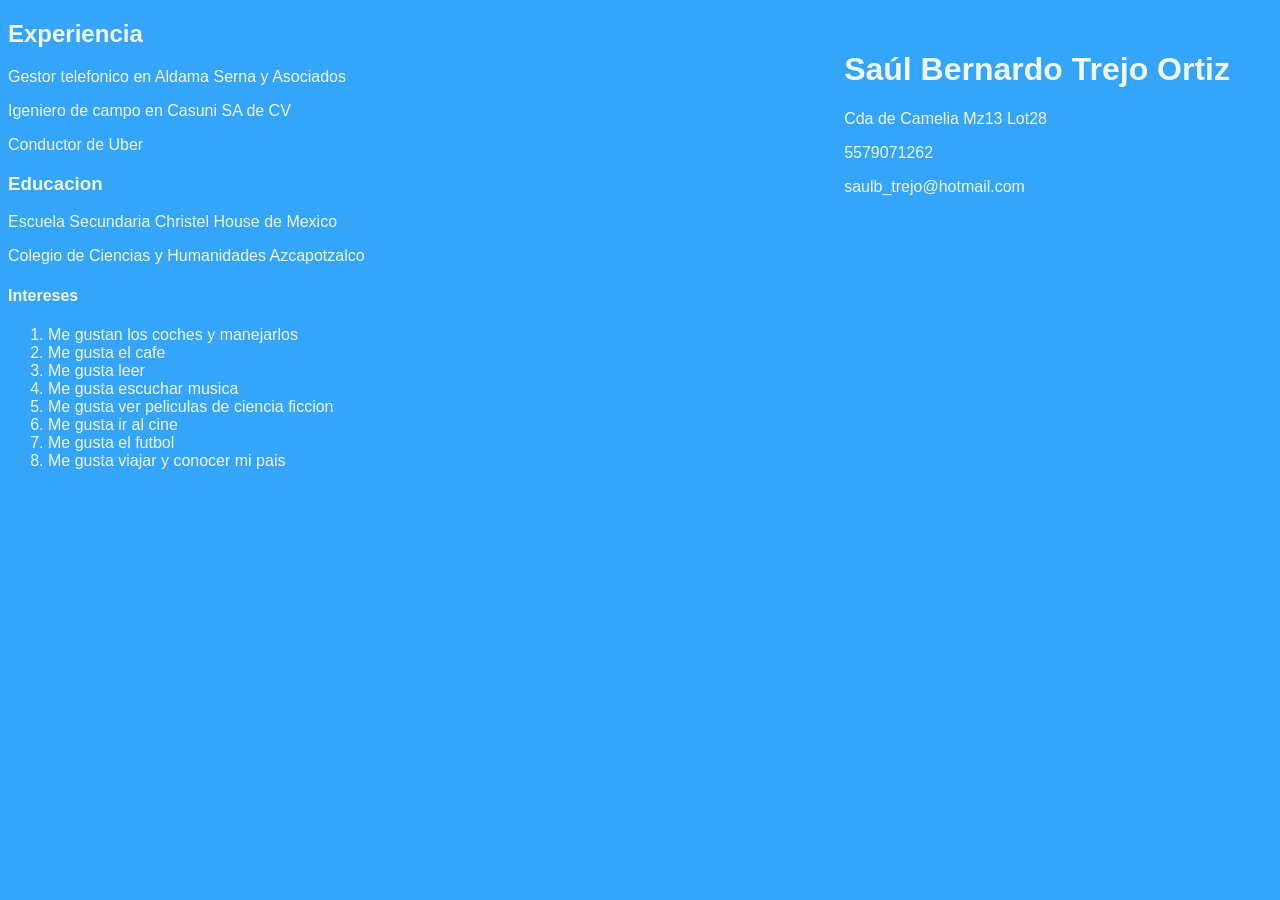
==== index.html @ e2b5690e "Comienzo CV" ====
<!DOCTYPE html>
<html>
<head>
    <meta charset="utf-8"/>
    <style>
      @import url('https://fonts.googleapis.com/css?family=Montserrat');
    body{
        font-family: sans-serif;
        background-color: #34A5F9;
        color:aliceblue;
        }
    div {
        position: absolute;
        top: 30px;
        right: 50px;
        }
    </style>
</head>
<body>
    <div>
        <h1>Saúl Bernardo Trejo Ortiz</h1>
        <p>Cda de Camelia Mz13 Lot28</p>
        <p>5579071262</p>
        <p>saulb_trejo@hotmail.com</p>
    </div>
</body>
<main>
        <h2>Experiencia</h2>
        <section>
            <p>Gestor telefonico en Aldama Serna y Asociados</p>
        </section>
        <section>
            <p>Igeniero de campo en Casuni SA de CV</p>
        </section>
        <section>
            <p>Conductor de Uber</p>
        </section>
    </main>
    <aside>
        <h3>Educacion</h3>
        <section>
            <p>Escuela Secundaria Christel House de Mexico</p>
        </section>
        <section> 
            <p>Colegio de Ciencias y Humanidades Azcapotzalco</p> 
        </section>
    </aside>
    <footer>
        <h4>Intereses</h4>
        <ol>
            <li>Me gustan los coches y manejarlos</li>
            <li>Me gusta el cafe</li>
            <li>Me gusta leer</li>
            <li>Me gusta escuchar musica</li>
            <li>Me gusta ver peliculas de ciencia ficcion</li>
            <li>Me gusta ir al cine</li>
            <li>Me gusta el futbol</li>
            <li>Me gusta viajar y conocer mi pais</li>
         </ol>
    </footer>
</header>
</html>
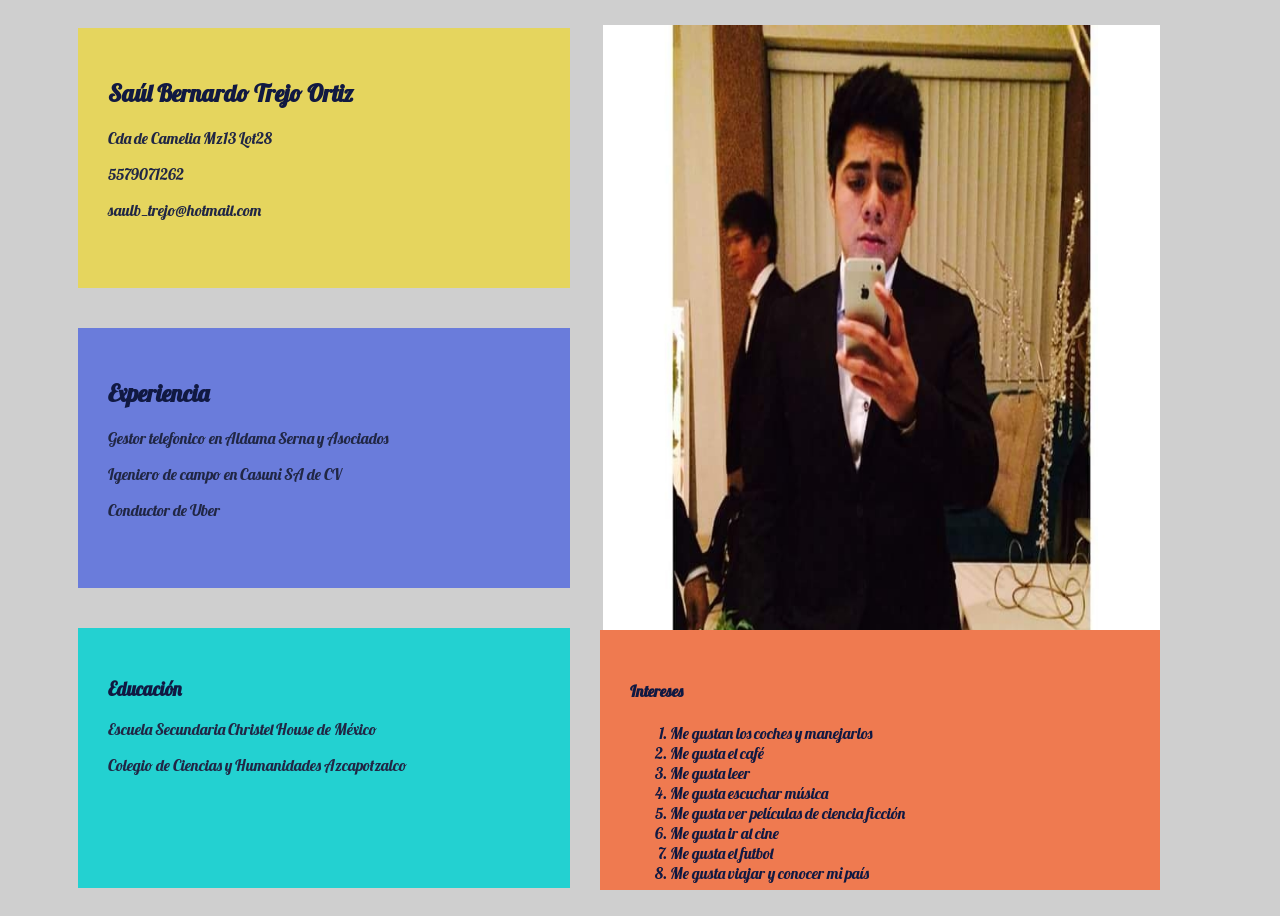
==== commit a81330e2: "Termine mi CV" ====
--- a/index.html
+++ b/index.html
@@ -3,60 +3,151 @@
 <head>
     <meta charset="utf-8"/>
     <style>
-      @import url('https://fonts.googleapis.com/css?family=Montserrat');
+    @import url('https://fonts.googleapis.com/css?family=Kavivanar|Lobster|Montserrat');
+      .col1{
+            width: 8.333%;
+        }
+        .col2{
+            width:16.666%;
+        }
+        .col3{
+            width: 25%;
+        }
+        .col4{
+            width: 33.332%;
+        }
+        .col5{
+            width: 41.665%;
+        }
+        .col6{
+            width: 50%;
+        }
+        .col7{
+            width: 58.333%;
+        }
+        .col8{
+            width: 66.666%;
+        }
+        .col9{
+            width: 75%;
+        }
+        .col10{
+            width: 83.332%;
+        }
+        .col11{
+            width: 91.665%;
+        }
+        .col12{
+            width: 100%;
+        }
+        .col{
+            float:left;
+            box-sizing: border-box;
+        }    
+        .row{
+            overflow:hidden;
+        }
     body{
-        font-family: sans-serif;
-        background-color: #34A5F9;
-        color:aliceblue;
+        font-family: 'Lobster', cursive;
+        background-color: rgb(207, 207, 207);
+        color:#111942;
         }
     div {
+        position: relative;
+        top: 0;
+        left: 0;
+        }
+    section{
+        position: relative;
+        margin: 20px 70px 20px;
+        padding: 30px;
+        height: 200px;
+    }
+    footer{
         position: absolute;
-        top: 30px;
         right: 50px;
-        }
+        top: 610px;
+        width: 700px;
+    }
+    img{
+        position: absolute;
+        top: -25px;
+        width: 557px;
+        right: 70px;
+        margin: 50px;
+        height: 88%;
+    }
+    p{
+        color:#212745;
+    }
+    #section-principal{
+        background-color: #E5D55E;
+    }
+    #section-secondary{
+        background-color: #6A7CDB;
+    }
+    #section-third{
+        background-color: #23D1D1;
+    }
+    #section-fourd{
+        background-color: #EF7A50;
+    }
     </style>
 </head>
 <body>
-    <div>
-        <h1>Saúl Bernardo Trejo Ortiz</h1>
-        <p>Cda de Camelia Mz13 Lot28</p>
-        <p>5579071262</p>
-        <p>saulb_trejo@hotmail.com</p>
+    <img src="imagen/saulcv2.jpg"/>
+    <div class="row">
+        <div class="col col6">
+            <section id="section-principal">
+                    <h1>Saúl Bernardo Trejo Ortiz</h1>
+                    <p>Cda de Camelia Mz13 Lot28</p>
+                    <p>5579071262</p>
+                    <p>saulb_trejo@hotmail.com</p>
+        </div>
+            </section>
     </div>
 </body>
 <main>
-        <h2>Experiencia</h2>
-        <section>
-            <p>Gestor telefonico en Aldama Serna y Asociados</p>
+    <div class="row">
+        <div class="col col6">
+            <section id="section-secondary">
+                    <h2>Experiencia</h2>
+                    <p>Gestor telefonico en Aldama Serna y Asociados</p>
+                    <p>Igeniero de campo en Casuni SA de CV</p>
+                    <p>Conductor de Uber</p>
+        </div>
+           </section>
+    </div>
+</main>
+<aside>
+    <div class="row">
+        <div class="col col6">
+            <section id="section-third">
+                    <h3>Educación</h3>
+                    <p>Escuela Secundaria Christel House de México</p>
+                    <p>Colegio de Ciencias y Humanidades Azcapotzalco</p>
+            </div>
+            </section>
+        </div>
+</aside>
+<footer>
+    <div class="row">
+        <div class="col col12">
+            <section id="section-fourd">
+                <h4>Intereses</h4>
+                <ol>
+                  <li>Me gustan los coches y manejarlos</li>
+                  <li>Me gusta el café</li>
+                  <li>Me gusta leer</li>
+                  <li>Me gusta escuchar música</li>
+                  <li>Me gusta ver películas de ciencia ficción</li>
+                  <li>Me gusta ir al cine</li>
+                  <li>Me gusta el futbol</li>
+                  <li>Me gusta viajar y conocer mi país</li>
+               </ol>
+        </div>
         </section>
-        <section>
-            <p>Igeniero de campo en Casuni SA de CV</p>
-        </section>
-        <section>
-            <p>Conductor de Uber</p>
-        </section>
-    </main>
-    <aside>
-        <h3>Educacion</h3>
-        <section>
-            <p>Escuela Secundaria Christel House de Mexico</p>
-        </section>
-        <section> 
-            <p>Colegio de Ciencias y Humanidades Azcapotzalco</p> 
-        </section>
-    </aside>
-    <footer>
-        <h4>Intereses</h4>
-        <ol>
-            <li>Me gustan los coches y manejarlos</li>
-            <li>Me gusta el cafe</li>
-            <li>Me gusta leer</li>
-            <li>Me gusta escuchar musica</li>
-            <li>Me gusta ver peliculas de ciencia ficcion</li>
-            <li>Me gusta ir al cine</li>
-            <li>Me gusta el futbol</li>
-            <li>Me gusta viajar y conocer mi pais</li>
-         </ol>
+    </div>
     </footer>
 </header>
 </html>
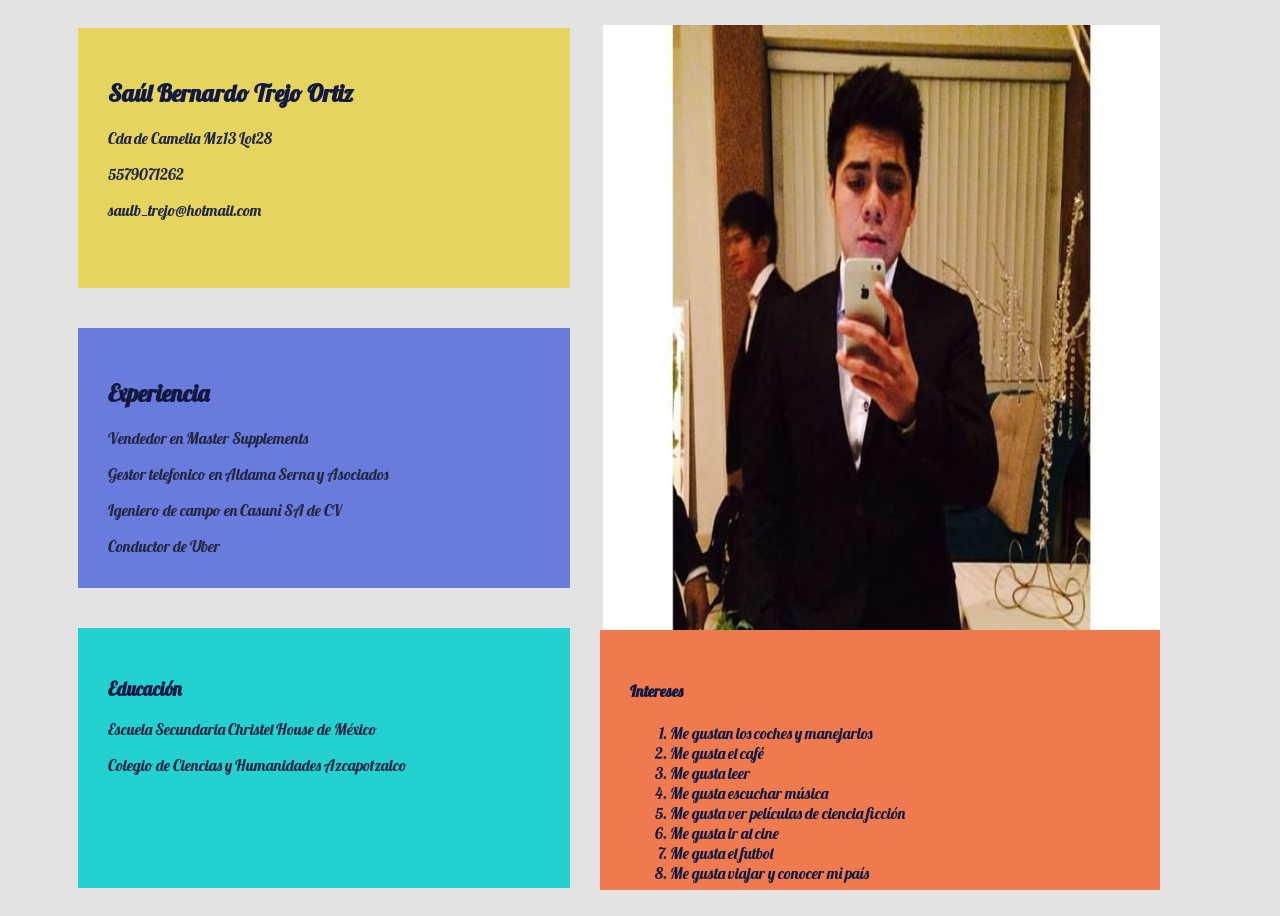
==== commit e5638644: "Termine mi cv" ====
--- a/index.html
+++ b/index.html
@@ -49,7 +49,7 @@
         }
     body{
         font-family: 'Lobster', cursive;
-        background-color: rgb(207, 207, 207);
+        background-color: rgba(158, 158, 158, 0.281);
         color:#111942;
         }
     div {
@@ -112,6 +112,7 @@
         <div class="col col6">
             <section id="section-secondary">
                     <h2>Experiencia</h2>
+                    <p>Vendedor en Master Supplements</p>
                     <p>Gestor telefonico en Aldama Serna y Asociados</p>
                     <p>Igeniero de campo en Casuni SA de CV</p>
                     <p>Conductor de Uber</p>
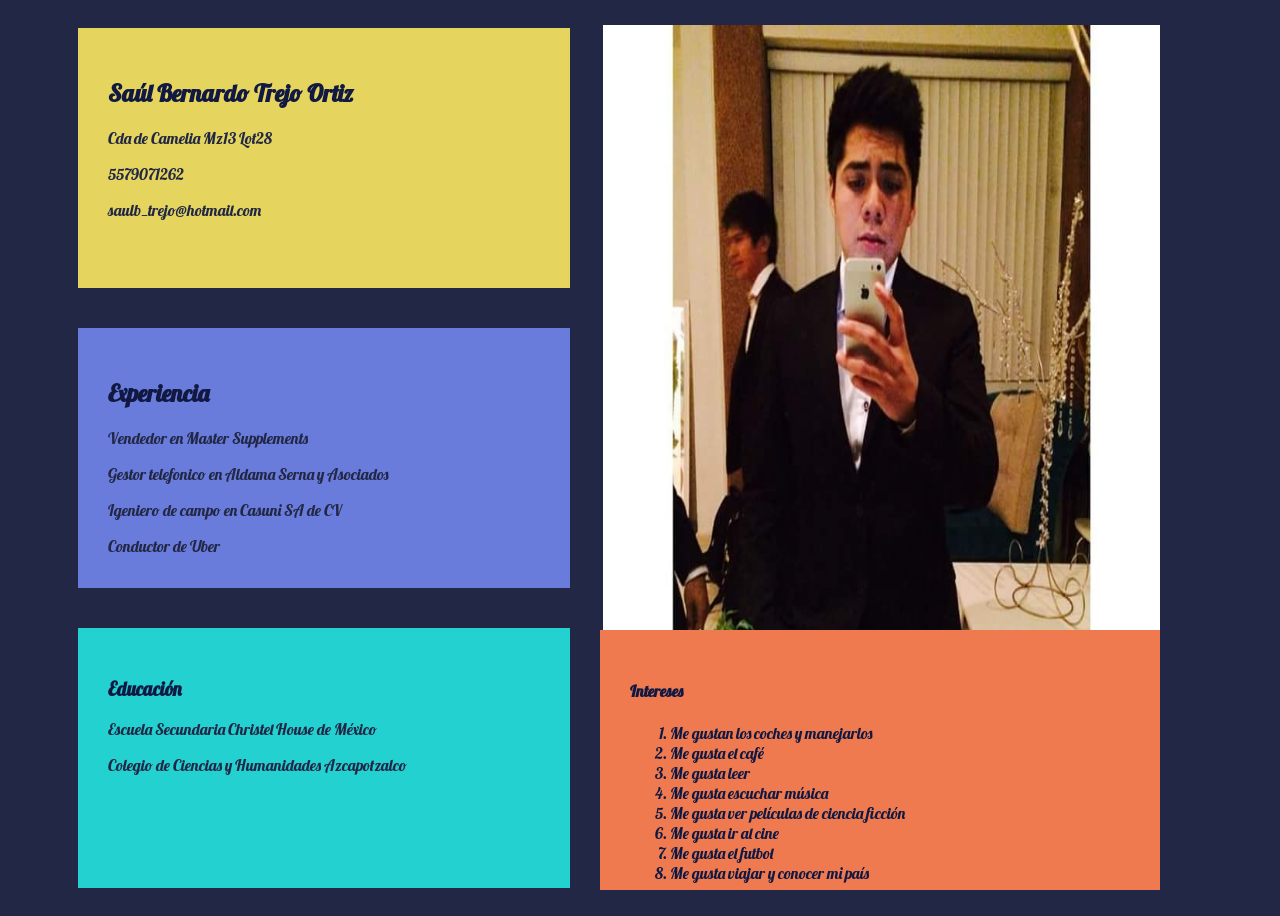
==== commit a4fc17c0: "Ultimo detalle" ====
--- a/index.html
+++ b/index.html
@@ -49,7 +49,7 @@
         }
     body{
         font-family: 'Lobster', cursive;
-        background-color: rgba(158, 158, 158, 0.281);
+        background-color: #212745;
         color:#111942;
         }
     div {
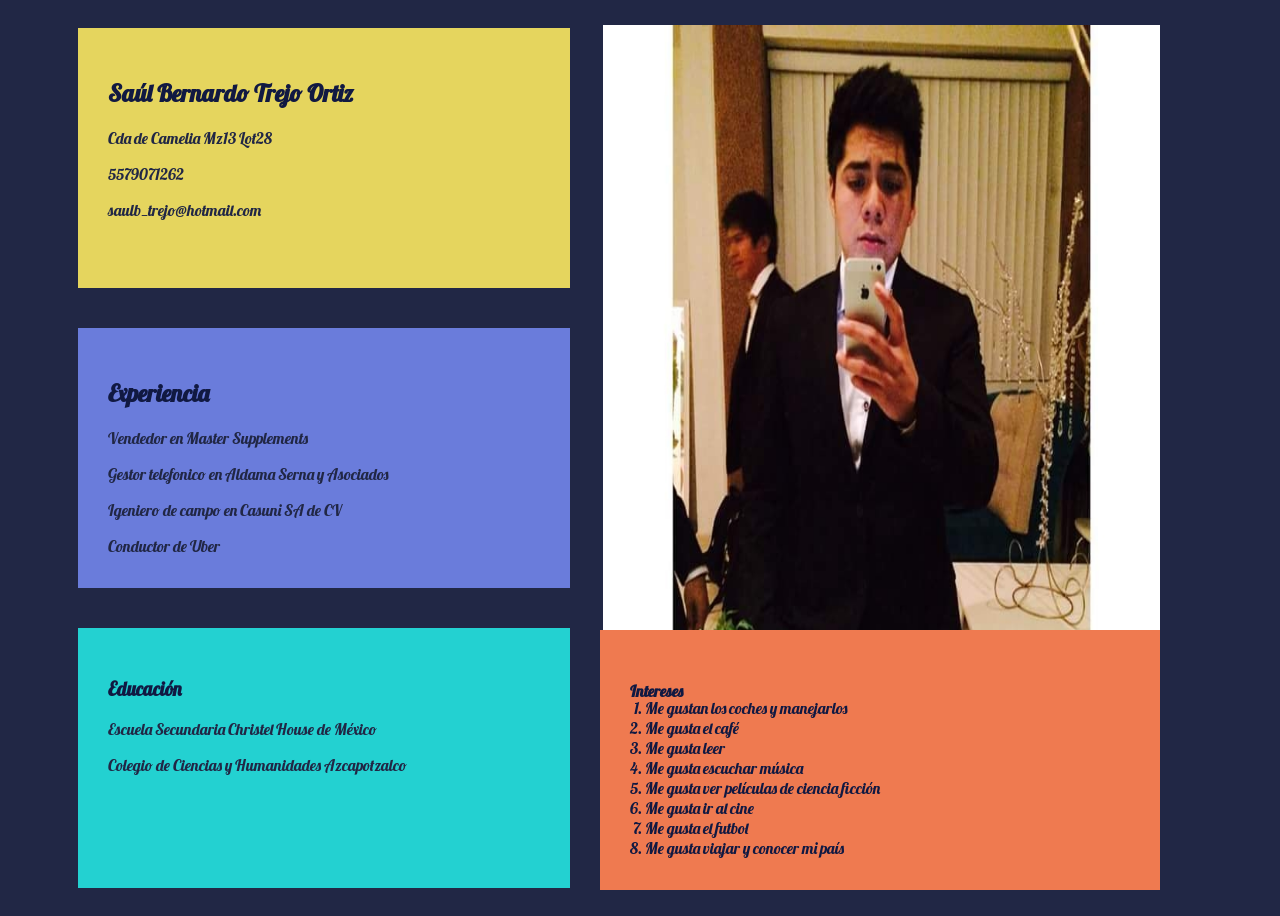
==== commit 9bcc21e2: "Termine" ====
--- a/index.html
+++ b/index.html
@@ -77,6 +77,10 @@
         margin: 50px;
         height: 88%;
     }
+    ol{
+        padding: -20px;
+        margin: -25px;
+    }
     p{
         color:#212745;
     }
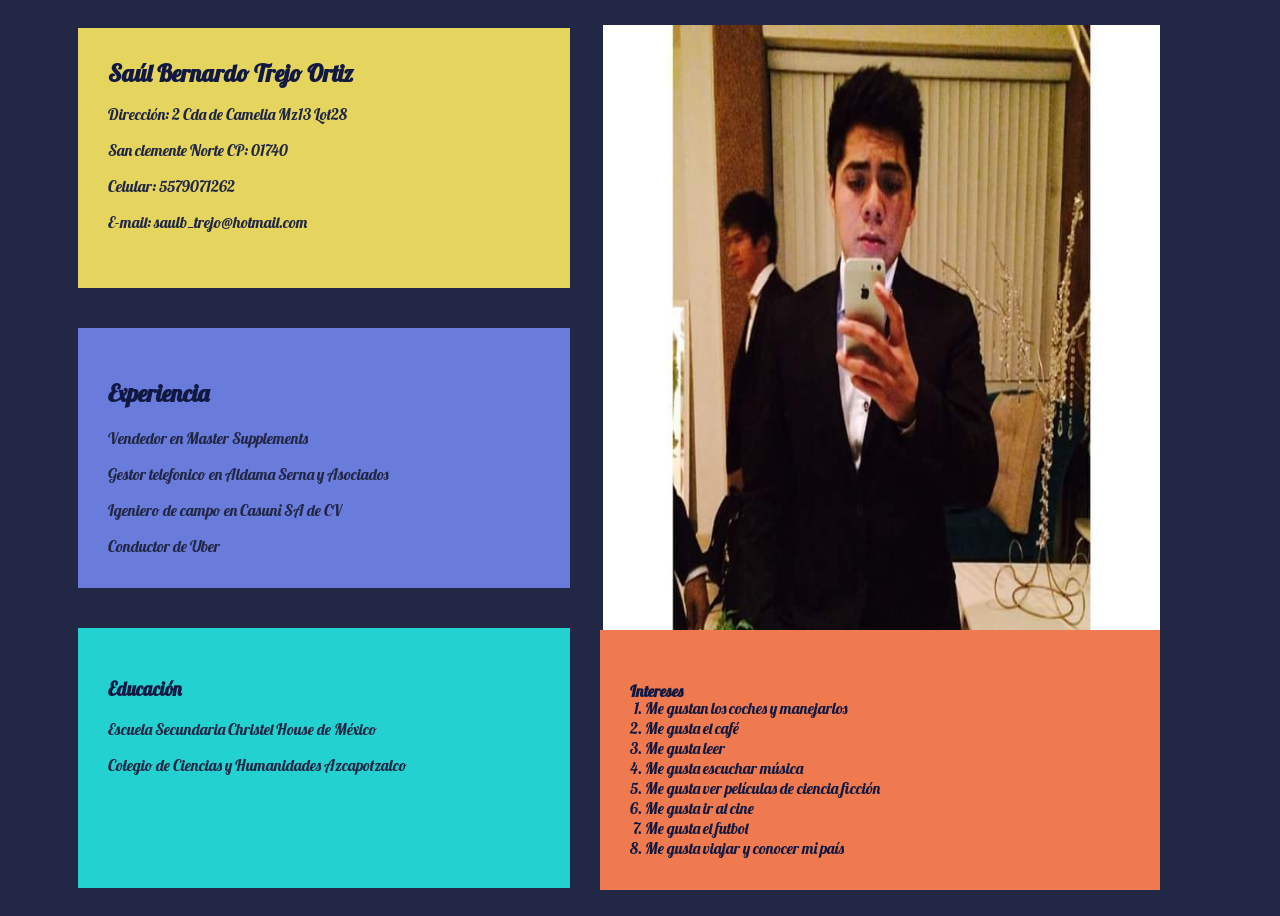
==== commit cfe7ba02: "Ultimo detalle" ====
--- a/index.html
+++ b/index.html
@@ -81,6 +81,9 @@
         padding: -20px;
         margin: -25px;
     }
+    h1{
+        margin:0px;
+    }
     p{
         color:#212745;
     }
@@ -104,9 +107,10 @@
         <div class="col col6">
             <section id="section-principal">
                     <h1>Saúl Bernardo Trejo Ortiz</h1>
-                    <p>Cda de Camelia Mz13 Lot28</p>
-                    <p>5579071262</p>
-                    <p>saulb_trejo@hotmail.com</p>
+                    <p>Dirección: 2 Cda de Camelia Mz13 Lot28</p>
+                    <p>San clemente Norte CP: 01740</p>
+                    <p>Celular: 5579071262</p>
+                    <p>E-mail: saulb_trejo@hotmail.com</p>
         </div>
             </section>
     </div>
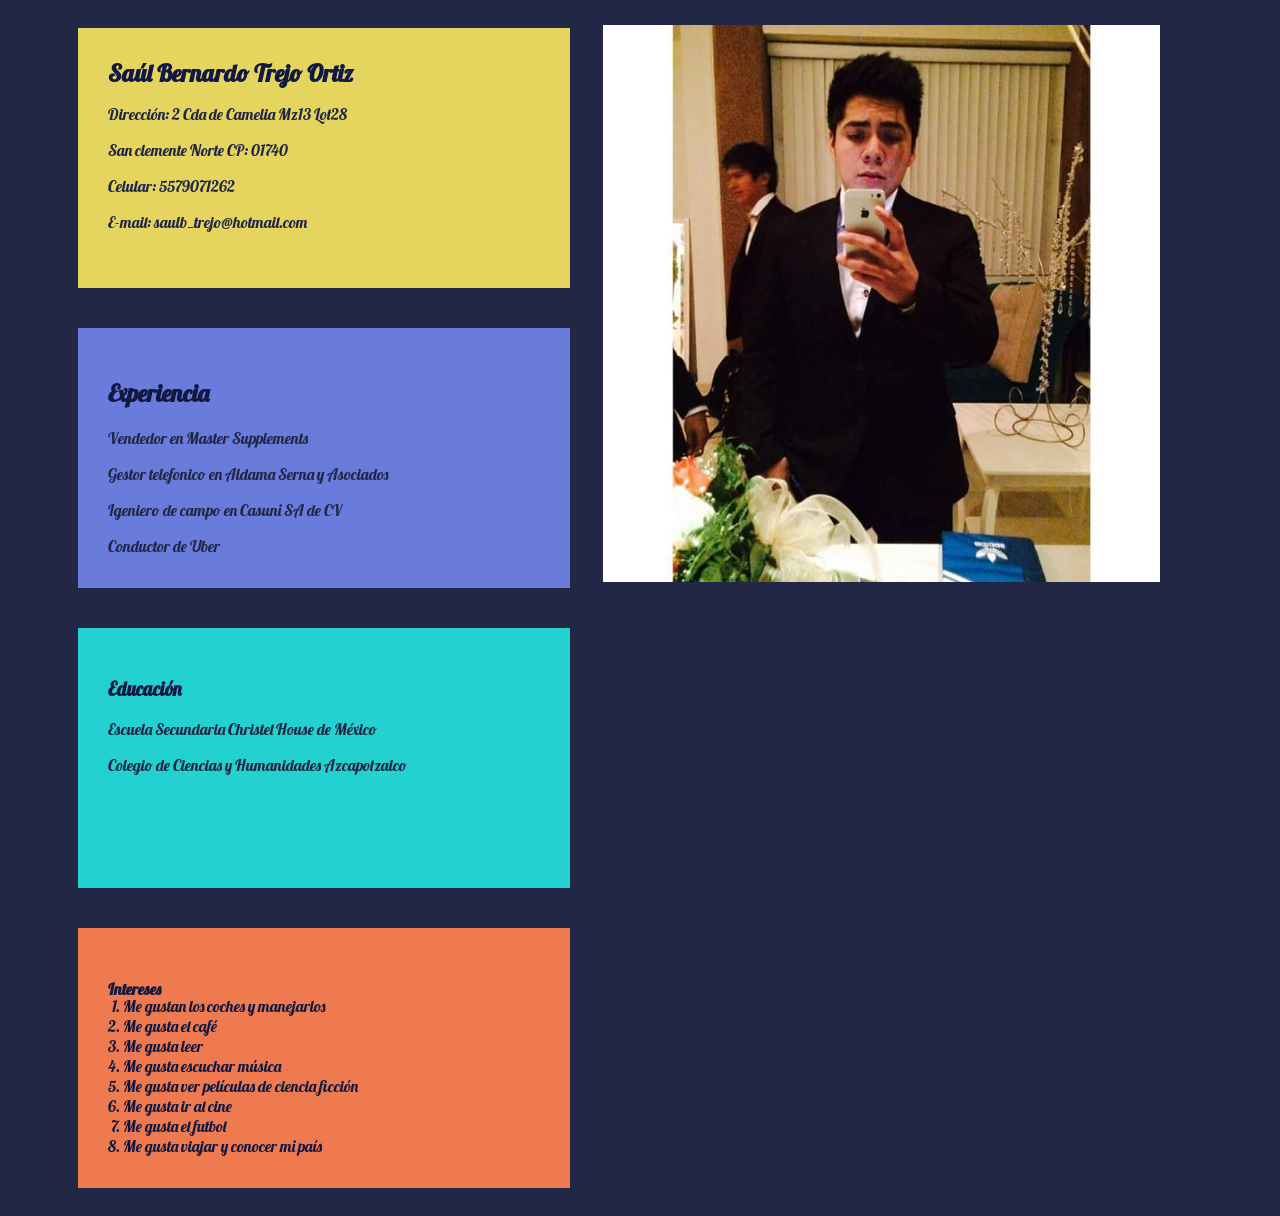
==== commit 7820eb08: "Termine" ====
--- a/index.html
+++ b/index.html
@@ -2,104 +2,8 @@
 <html>
 <head>
     <meta charset="utf-8"/>
-    <style>
-    @import url('https://fonts.googleapis.com/css?family=Kavivanar|Lobster|Montserrat');
-      .col1{
-            width: 8.333%;
-        }
-        .col2{
-            width:16.666%;
-        }
-        .col3{
-            width: 25%;
-        }
-        .col4{
-            width: 33.332%;
-        }
-        .col5{
-            width: 41.665%;
-        }
-        .col6{
-            width: 50%;
-        }
-        .col7{
-            width: 58.333%;
-        }
-        .col8{
-            width: 66.666%;
-        }
-        .col9{
-            width: 75%;
-        }
-        .col10{
-            width: 83.332%;
-        }
-        .col11{
-            width: 91.665%;
-        }
-        .col12{
-            width: 100%;
-        }
-        .col{
-            float:left;
-            box-sizing: border-box;
-        }    
-        .row{
-            overflow:hidden;
-        }
-    body{
-        font-family: 'Lobster', cursive;
-        background-color: #212745;
-        color:#111942;
-        }
-    div {
-        position: relative;
-        top: 0;
-        left: 0;
-        }
-    section{
-        position: relative;
-        margin: 20px 70px 20px;
-        padding: 30px;
-        height: 200px;
-    }
-    footer{
-        position: absolute;
-        right: 50px;
-        top: 610px;
-        width: 700px;
-    }
-    img{
-        position: absolute;
-        top: -25px;
-        width: 557px;
-        right: 70px;
-        margin: 50px;
-        height: 88%;
-    }
-    ol{
-        padding: -20px;
-        margin: -25px;
-    }
-    h1{
-        margin:0px;
-    }
-    p{
-        color:#212745;
-    }
-    #section-principal{
-        background-color: #E5D55E;
-    }
-    #section-secondary{
-        background-color: #6A7CDB;
-    }
-    #section-third{
-        background-color: #23D1D1;
-    }
-    #section-fourd{
-        background-color: #EF7A50;
-    }
-    </style>
+    <meta name="viewport" content="width=device-width, initial-scale=1.0">
+    <link rel="stylesheet" href="styles/style.css"/>
 </head>
 <body>
     <img src="imagen/saulcv2.jpg"/>
@@ -141,7 +45,7 @@
 </aside>
 <footer>
     <div class="row">
-        <div class="col col12">
+        <div class="col col6">
             <section id="section-fourd">
                 <h4>Intereses</h4>
                 <ol>
--- a/styles/style.css
+++ b/styles/style.css
@@ -0,0 +1,215 @@
+��@ i m p o r t   u r l ( ' h t t p s : / / f o n t s . g o o g l e a p i s . c o m / c s s ? f a m i l y = K a v i v a n a r | L o b s t e r | M o n t s e r r a t ' ) ; + 
+ . c o l 1 { + 
+             w i d t h :   8 . 3 3 3 % ; + 
+     } + 
+     . c o l 2 { + 
+             w i d t h : 1 6 . 6 6 6 % ; + 
+     } + 
+     . c o l 3 { + 
+             w i d t h :   2 5 % ; + 
+     } + 
+     . c o l 4 { + 
+             w i d t h :   3 3 . 3 3 2 % ; + 
+     } + 
+     . c o l 5 { + 
+             w i d t h :   4 1 . 6 6 5 % ; + 
+     } + 
+     . c o l 6 { + 
+             w i d t h :   5 0 % ; + 
+     } + 
+     . c o l 7 { + 
+             w i d t h :   5 8 . 3 3 3 % ; + 
+     } + 
+     . c o l 8 { + 
+             w i d t h :   6 6 . 6 6 6 % ; + 
+     } + 
+     . c o l 9 { + 
+             w i d t h :   7 5 % ; + 
+     } + 
+     . c o l 1 0 { + 
+             w i d t h :   8 3 . 3 3 2 % ; + 
+     } + 
+     . c o l 1 1 { + 
+             w i d t h :   9 1 . 6 6 5 % ; + 
+     } + 
+     . c o l 1 2 { + 
+             w i d t h :   1 0 0 % ; + 
+     } + 
+     . c o l { + 
+             f l o a t : l e f t ; + 
+             b o x - s i z i n g :   b o r d e r - b o x ; + 
+     }         + 
+     . r o w { + 
+             o v e r f l o w : h i d d e n ; + 
+     } + 
+ b o d y { + 
+     f o n t - f a m i l y :   ' L o b s t e r ' ,   c u r s i v e ; + 
+     b a c k g r o u n d - c o l o r :   # 2 1 2 7 4 5 ; + 
+     c o l o r : # 1 1 1 9 4 2 ; + 
+     } + 
+ d i v   { + 
+     p o s i t i o n :   r e l a t i v e ; + 
+     t o p :   0 ; + 
+     l e f t :   0 ; + 
+     } + 
+ s e c t i o n { + 
+     p o s i t i o n :   r e l a t i v e ; + 
+     m a r g i n :   2 0 p x   7 0 p x   2 0 p x ; + 
+     p a d d i n g :   3 0 p x ; + 
+     h e i g h t :   2 0 0 p x ; + 
+ } + 
+ f o o t e r { + 
+         p o s i t i o n :   r e l a t i v e ; + 
+         l e f t :   0 p x ; + 
+ + 
+ } + 
+ i m g { + 
+     p o s i t i o n :   a b s o l u t e ; + 
+     t o p :   - 2 5 p x ; + 
+     w i d t h :   5 5 7 p x ; + 
+     r i g h t :   7 0 p x ; + 
+     m a r g i n :   5 0 p x ; + 
+ } + 
+ o l { + 
+     p a d d i n g :   - 2 0 p x ; + 
+     m a r g i n :   - 2 5 p x ; + 
+ } + 
+ h 1 { + 
+     m a r g i n : 0 p x ; + 
+ } + 
+ p { + 
+     c o l o r : # 2 1 2 7 4 5 ; + 
+ } + 
+ # s e c t i o n - p r i n c i p a l { + 
+     b a c k g r o u n d - c o l o r :   # E 5 D 5 5 E ; + 
+ } + 
+ # s e c t i o n - s e c o n d a r y { + 
+     b a c k g r o u n d - c o l o r :   # 6 A 7 C D B ; + 
+ } + 
+ # s e c t i o n - t h i r d { + 
+     b a c k g r o u n d - c o l o r :   # 2 3 D 1 D 1 ; + 
+ } + 
+ # s e c t i o n - f o u r d { + 
+     b a c k g r o u n d - c o l o r :   # E F 7 A 5 0 ; + 
+ } + 
+ @ m e d i a ( m a x - w i d t h :   4 5 0 p x ) { + 
+         i m g { + 
+                 p o s i t i o n :   r e l a t i v e ; + 
+                 t o p :   0 ; + 
+                 w i d t h :   9 0 % ; + 
+                 r i g h t :   0 ; + 
+                 m a r g i n :   0   a u t o ; + 
+                 d i s p l a y :   b l o c k ; + 
+         } + 
+         . c o l 6 { + 
+                 w i d t h :   1 0 0 % ; + 
+         } + 
+ } + 
+ 
